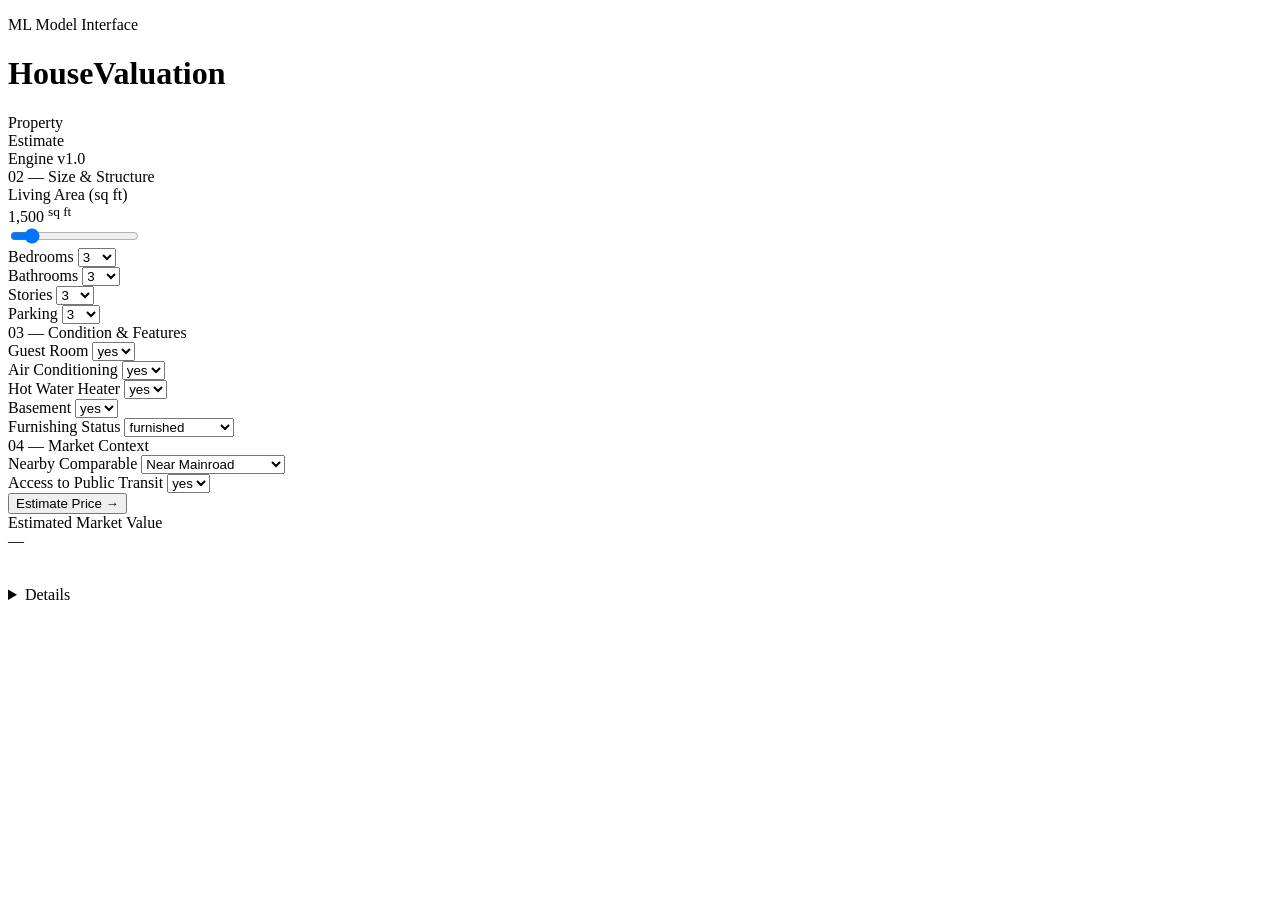
==== src/house_price_prediction/static/index.html @ fd450ca1 "Initial commit: production-style ML system with training pipeline, FastAPI inference API, Docker dep" ====
<!DOCTYPE html>
<html lang="en">

<head>
    <meta charset="UTF-8" />
    <meta name="viewport" content="width=device-width, initial-scale=1.0" />
    <title>House Price Predictor</title>
    <link
        href="https://fonts.googleapis.com/css2?family=Playfair+Display:wght@400;700;900&family=DM+Mono:wght@300;400;500&display=swap"
        rel="stylesheet" />


    <link rel="stylesheet" href="/static/style.css">
</head>

<body>
    <div class="page">

        <header class="header">
            <div>
                <p class="header-eyebrow">ML Model Interface</p>
                <h1>House<span>Valuation</span></h1>
            </div>

            <div class="header-tag">
                Property<br>Estimate<br>Engine v1.0
            </div>

        </header>


        <form id="predForm">
            <div class="form-grid">

                <!-- Section 1: Location -->
                <!-- <div class="section">
                    <div class="section-header">
                        <span class="section-num">01 —</span>
                        <span class="section-title">Location</span>
                    </div>
                    <div class="fields wide">
                        <div class="field">
                            <label>City / Neighborhood</label>
                            <input type="text" placeholder="e.g. Austin, TX" required />
                        </div>
                        <div class="field">
                            <label>ZIP Code</label>
                            <input type="text" placeholder="e.g. 78701" maxlength="10" />
                        </div>
                        <div class="field">
                            <label>Property Type</label>
                            <select required>
                                <option value="">Select type</option>
                                <option>Single Family</option>
                                <option>Townhouse</option>
                                <option>Condo / Apartment</option>
                                <option>Multi-Family</option>
                                <option>Land / Lot</option>
                            </select>
                        </div>
                        <div class="field">
                            <label>School District Rating</label>
                            <select>
                                <option value="">Unknown</option>
                                <option>1 – Poor</option>
                                <option>2</option>
                                <option>3</option>
                                <option>4</option>
                                <option>5 – Average</option>
                                <option>6</option>
                                <option>7</option>
                                <option>8</option>
                                <option>9</option>
                                <option>10 – Excellent</option>
                            </select>
                        </div>
                    </div>
                </div> -->

                <!-- Section 2: Size & Structure -->
                <div class="section">
                    <div class="section-header">
                        <span class="section-num">02 —</span>
                        <span class="section-title">Size & Structure</span>
                    </div>
                    <div class="fields">
                        <div class="field">
                            <label>Living Area (sq ft)</label>
                            <div class="range-wrap">
                                <div class="range-val" id="sqftVal">1,500 <sup>sq ft</sup></div>
                                <input type="range" id="sqft" min="300" max="10000" step="50" value="1500"
                                    oninput="document.getElementById('sqftVal').innerHTML = Number(this.value).toLocaleString() + ' <sup>sq ft</sup>'" />
                            </div>
                        </div>
                        <!-- <div class="field"> -->
                        <!-- <label>Lot Size (sq ft)</label>
                            <div class="range-wrap">
                                <div class="range-val" id="lotVal">6,000 <sup>sq ft</sup></div>
                                <input type="range" id="lot" min="1000" max="100000" step="500" value="6000"
                                    oninput="document.getElementById('lotVal').innerHTML = Number(this.value).toLocaleString() + ' <sup>sq ft</sup>'" />
                            </div> -->
                        <!-- </div> -->
                        <div class="field">
                            <label>Bedrooms</label>
                            <select id="bedrooms" required>
                                <option value="1">1</option>
                                <option value="2">2</option>
                                <option value="3" selected>3</option>
                                <option value="4">4</option>
                                <option value="5">5</option>
                                <option value="6">6</option>
                                <option value="7">7+</option>
                            </select>
                        </div>
                        <div class="field">
                            <label>Bathrooms</label>
                            <select id="bathrooms" required>
                                <option value="1">1</option>
                                <option value="2">2</option>
                                <option value="3" selected>3</option>
                                <option value="4">4</option>
                                <option value="5">5</option>
                                <option value="6">6</option>
                                <option value="7">7+</option>
                            </select>
                        </div>
                        <!-- <div class="field">
                            <label>Year Built</label>
                            <input type="number" placeholder="e.g. 1998" min="1800" max="2025" />
                        </div> -->
                        <div class="field">
                            <label>Stories</label>
                            <select id="stories" required>
                                <option value="0">0</option>
                                <option value="1">1</option>
                                <option value="2">2</option>
                                <option value="3" selected>3</option>
                                <option value="4">4</option>
                                <option value="5">5</option>
                                <option value="6">6</option>
                                <option value="7">7+</option>
                            </select>
                        </div>
                        <div class="field">
                            <label>Parking</label>
                            <select id="parking" required>
                                <option value="0">0</option>
                                <option value="1">1</option>
                                <option value="2">2</option>
                                <option value="3" selected>3</option>
                                <option value="4">4</option>
                                <option value="5">5</option>
                                <option value="6">6</option>
                                <option value="7">7+</option>
                            </select>
                        </div>
                    </div>
                </div>

                <!-- Section 3: Condition & Features -->
                <div class="section">
                    <div class="section-header">
                        <span class="section-num">03 —</span>
                        <span class="section-title">Condition & Features</span>
                    </div>
                    <div class="fields">
                        <div class="field">
                            <label>Guest Room</label>
                            <select id="guest_room">
                                <option value="yes" selected>yes</option>
                                <option value="no">no</option>
                            </select>
                        </div>
                        <div class="field">
                            <label>Air Conditioning</label>
                            <select id="air_conditioning">
                                <option value="yes" selected>yes</option>
                                <option value="no">no</option>
                            </select>
                        </div>
                        <div class="field">
                            <label>Hot Water Heater</label>
                            <select id="hot_water_heater">
                                <option value="yes" selected>yes</option>
                                <option value="no">no</option>
                            </select>
                        </div>
                        <div class="field">
                            <label>Basement</label>
                            <select id="basement">
                                <option value="yes" selected>yes</option>
                                <option value="no">no</option>
                            </select>
                        </div>
                        <div class="field">
                            <label>Furnishing Status</label>
                            <select id="furnishing">
                                <option value="yes" selected>furnished</option>
                                <option value="no">semi-furnished</option>
                            </select>
                        </div>
                    </div>

                    <!-- <div style="margin-top: 28px;">
                        <label style="display:block; margin-bottom: 14px;">Amenities & Extras</label>
                        <div class="toggle-group">
                            <label class="toggle-label"><input type="checkbox" /><span>Pool</span></label>
                            <label class="toggle-label"><input type="checkbox" checked /><span>Central
                                    A/C</span></label>
                            <label class="toggle-label"><input type="checkbox" /><span>Fireplace</span></label>
                            <label class="toggle-label"><input type="checkbox" /><span>Solar Panels</span></label>
                            <label class="toggle-label"><input type="checkbox" checked /><span>Hardwood
                                    Floors</span></label>
                            <label class="toggle-label"><input type="checkbox" /><span>Smart Home</span></label>
                            <label class="toggle-label"><input type="checkbox" /><span>Home Office</span></label>
                            <label class="toggle-label"><input type="checkbox" /><span>EV Charger</span></label>
                            <label class="toggle-label"><input type="checkbox" /><span>New Roof</span></label>
                            <label class="toggle-label"><input type="checkbox" /><span>Gated Community</span></label>
                        </div>
                    </div> -->
                </div>

                <!-- Section 4: Market Context -->
                <div class="section">
                    <div class="section-header">
                        <span class="section-num">04 —</span>
                        <span class="section-title">Market Context</span>
                    </div>
                    <div class="fields wide">
                        <div class="field">
                            <label>Nearby Comparable</label>
                            <select id="mainroad">
                                <option value="yes" selected>Near Mainroad</option>
                                <option value="no">Away from Mainroad</option>
                            </select>
                        </div>
                        <div class="field">
                            <label>Access to Public Transit</label>
                            <select id="prefarea">
                                <option value="yes" selected>yes</option>
                                <option value="no">no</option>
                            </select>
                        </div>
                    </div>
                </div>

            </div><!-- /form-grid -->

            <!-- Submit + Result -->
            <div class="predict-wrap">
                <button id="btn-predict" class="btn-predict" type="button">
                    <span id="btnTxt">Estimate Price →</span>
                </button>
                <div class="loading-dots" id="dots">
                    <span></span><span></span><span></span>
                </div>
                <div class="result-card" id="resultCard">
                    <div class="result-label">Estimated Market Value</div>
                    <div class="result-price" id="resultPrice">—</div>
                    <div class="result-range" id="resultRange"></div>
                </div>
            </div>

        </form>
        <br><br>
        <div class="detail">
            <details><br><a href="/static/about.html" class="glass-btn">About</a></details>
        </div>

    </div>




    <script src="/static/script.js"></script>

</body>

</html>
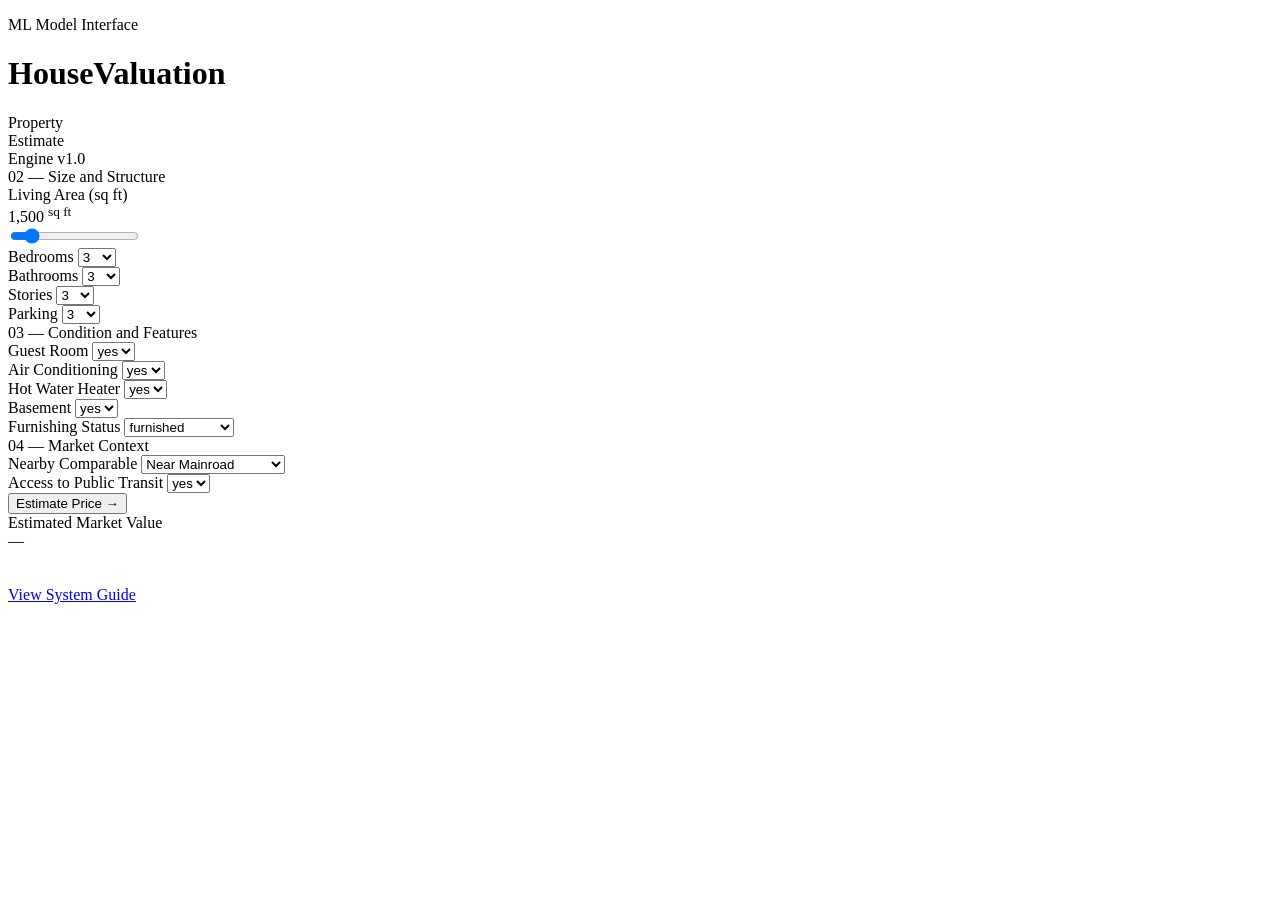
==== commit 7bbc1f70: "Improved UI" ====
--- a/src/house_price_prediction/static/index.html
+++ b/src/house_price_prediction/static/index.html
@@ -10,7 +10,7 @@
         rel="stylesheet" />
 
 
-    <link rel="stylesheet" href="/static/style.css">
+    <link rel="stylesheet" href="/static/styles.css">
 </head>
 
 <body>
@@ -81,7 +81,7 @@
                 <div class="section">
                     <div class="section-header">
                         <span class="section-num">02 —</span>
-                        <span class="section-title">Size & Structure</span>
+                        <span class="section-title">Size and Structure</span>
                     </div>
                     <div class="fields">
                         <div class="field">
@@ -161,7 +161,7 @@
                 <div class="section">
                     <div class="section-header">
                         <span class="section-num">03 —</span>
-                        <span class="section-title">Condition & Features</span>
+                        <span class="section-title">Condition and Features</span>
                     </div>
                     <div class="fields">
                         <div class="field">
@@ -263,9 +263,7 @@
 
         </form>
         <br><br>
-        <div class="detail">
-            <details><br><a href="/static/about.html" class="glass-btn">About</a></details>
-        </div>
+        <a href="/static/about.html" class="system-guide">View System Guide</a>
 
     </div>
 
